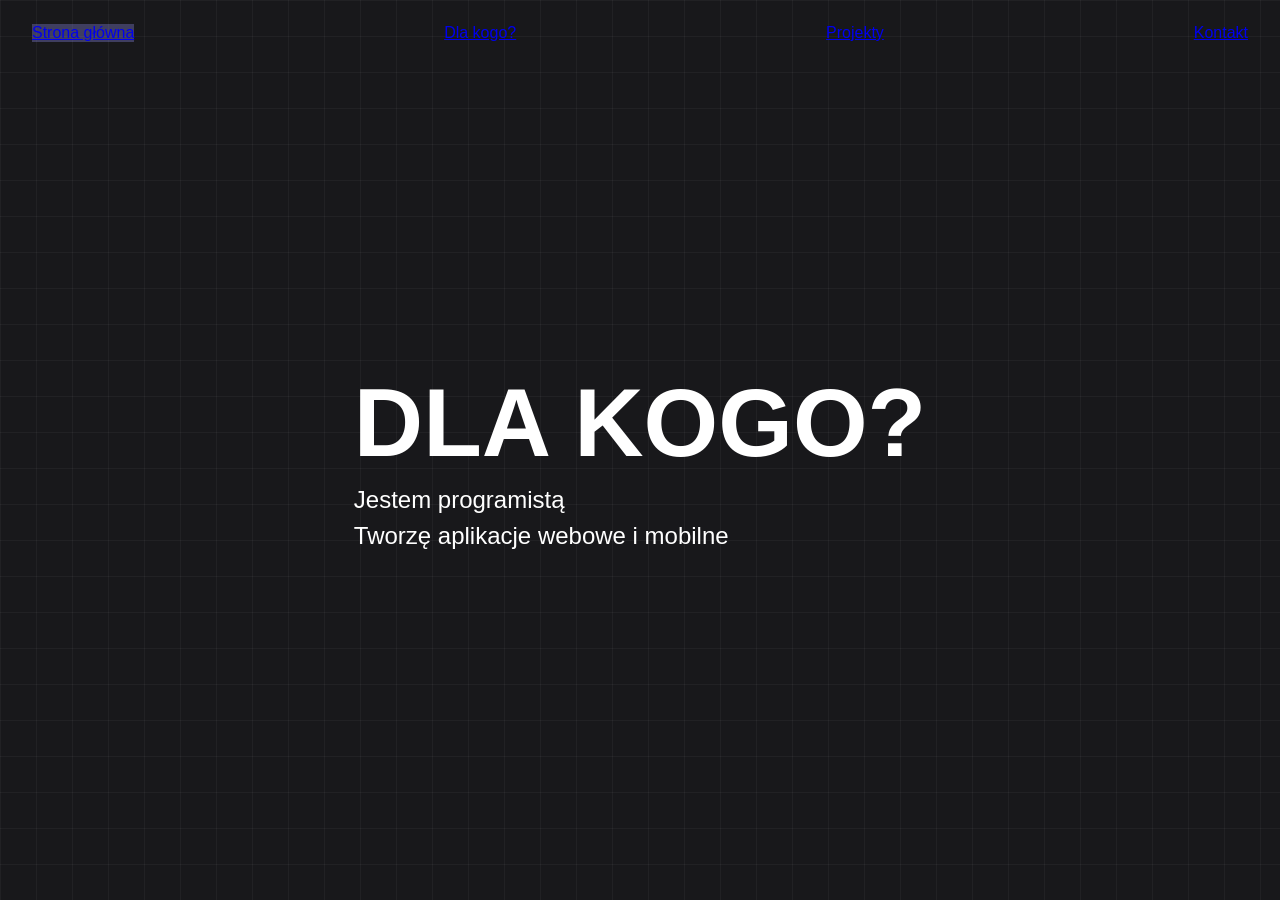
==== Dla_kogo.html @ d52f6600 "Aktualizacja plików" ====
<!DOCTYPE html>
<html lang="pl">
<head>
    <meta charset="UTF-8">
    <meta name="viewport" content="width=device-width, initial-scale=1.0">
    <link rel="stylesheet" href="style.css">
    <title>Portfolio</title>
</head>
<body>
    <header>
        <nav class="nav">
            <a href="index.html" class="active">Strona główna</a>
            <a href="dla_kogo.html">Dla kogo?</a>
            <a href="projekty.html">Projekty</a>
            <a href="kontakt.html">Kontakt</a>
        </nav>

        <div class="hero-content">
            <h1>DLA KOGO?</h1>
            <p>Jestem programistą</p>
            <p>Tworzę aplikacje webowe i mobilne</p>
        </div>
    </header>

    <script src="script.js"></script>
</body>
</html>
---- style.css ----
* {
    margin: 0;
    padding: 0;
    box-sizing: border-box;
}

body {
    font-family: Arial, Helvetica, sans-serif;
    color: white;
    background-color: #18181b;
    background-image:
        linear-gradient(to right, rgba(255, 255, 255, 0.04) 1px, transparent 1px),
        linear-gradient(to bottom, rgba(255, 255, 255, 0.04) 1px, transparent 1px);
    background-size: 36px 36px;
    opacity: 1;
    overflow-x: clip;
    transition: opacity 0.3s ease;
    animation: wejscieStrony 0.4s ease forwards;
}

body.wychodzenie {
    opacity: 0;
}

header {
    position: relative;
    display: flex;
    flex-direction: column;
    min-height: 100dvh;
    padding: 1.5rem 2rem;
}

nav {
    display: flex;
    max-height: none;
    flex-direction: row;
    align-items: center;
    justify-content: space-between;
    gap: 1.5rem;
}

.menu {
    display: flex;
    flex-wrap: wrap;
    justify-content: flex-end;
    gap: 1.5rem;
    

}

.menu a {
    display: inline-flex;
    align-items: center;
    justify-content: center;
    color: white;
    text-decoration: none;
    transition: color 0.3s ease, clip-path 0.3s ease, background-color 0.3s ease;
    border: 2px solid rgba(124, 117, 255, 0.301);
    padding: 1rem;
    clip-path: polygon(15px 0,
            100% 0,
            100% calc(100% - 15px),
            calc(100% - 15px) 100%,
            0 100%,
            0 15px);
}
.logo {
    display: inline-flex;
    align-items: center;
    gap: 0.75rem;
    color: white;
    text-decoration: none;
    font-size: 1.4rem;
    font-weight: 700;
    letter-spacing: 0.05em;
}

.logo img {
    height: 64px;
    width: auto;
    display: block;
}

.menu a:hover,
.menu a:focus-visible {
    color: #a5a0ff;
    clip-path: polygon(0 0,
            100% 0,
            100% 100%,
            0 100%,
            0 0,
            0 0);
}

.active {
    background-color: rgba(154, 149, 255, 0.301);
}

.hero-content {
    margin: auto;
}

header h1 {
    font-size: clamp(2.5rem, 12vw, 6rem);
    /*text-align: center;*/
}

header p {
    font-size: clamp(1rem, 2.5vw, 1.5rem);
    margin-top: 0.5rem;
    /*text-align: center;*/
}
.hero-actions{
    margin-top: 2rem;
}
.hero-actions a{
    display: inline-flex;
    border: 1px solid rgba(124, 117, 255, 0.301);
    border-radius: 8px;
    background-color: rgba(90, 85, 187, 0.315);
    padding: 0.5rem;
    margin-right: 2rem;
    text-decoration: none;
    color: #a5a0ff;
    transition: 0.3s;
}

.hero-actions a:hover{
    scale: 1.2;
}
@keyframes zanik {
    0% {
        opacity: 1;
        scale: 1;
    }

    100% {
        opacity: 0;
        scale: 0.2;
    }
}

@keyframes wejscieStrony {
    from {
        opacity: 0;
        transform: translateY(8px);
    }

    to {
        opacity: 1;
        transform: translateY(0);
    }
}

@media (max-width: 850px) {

    .menu {
        gap: 0.75rem;
        justify-content: center;
    }

    .menu a {
        flex: 1 1 150px;
        max-width: 260px;
        padding: 0.7rem;
    }

    header h1 {
        font-size: clamp(1rem, 6vw, 3rem);
        /*text-align: center;*/
    }
}
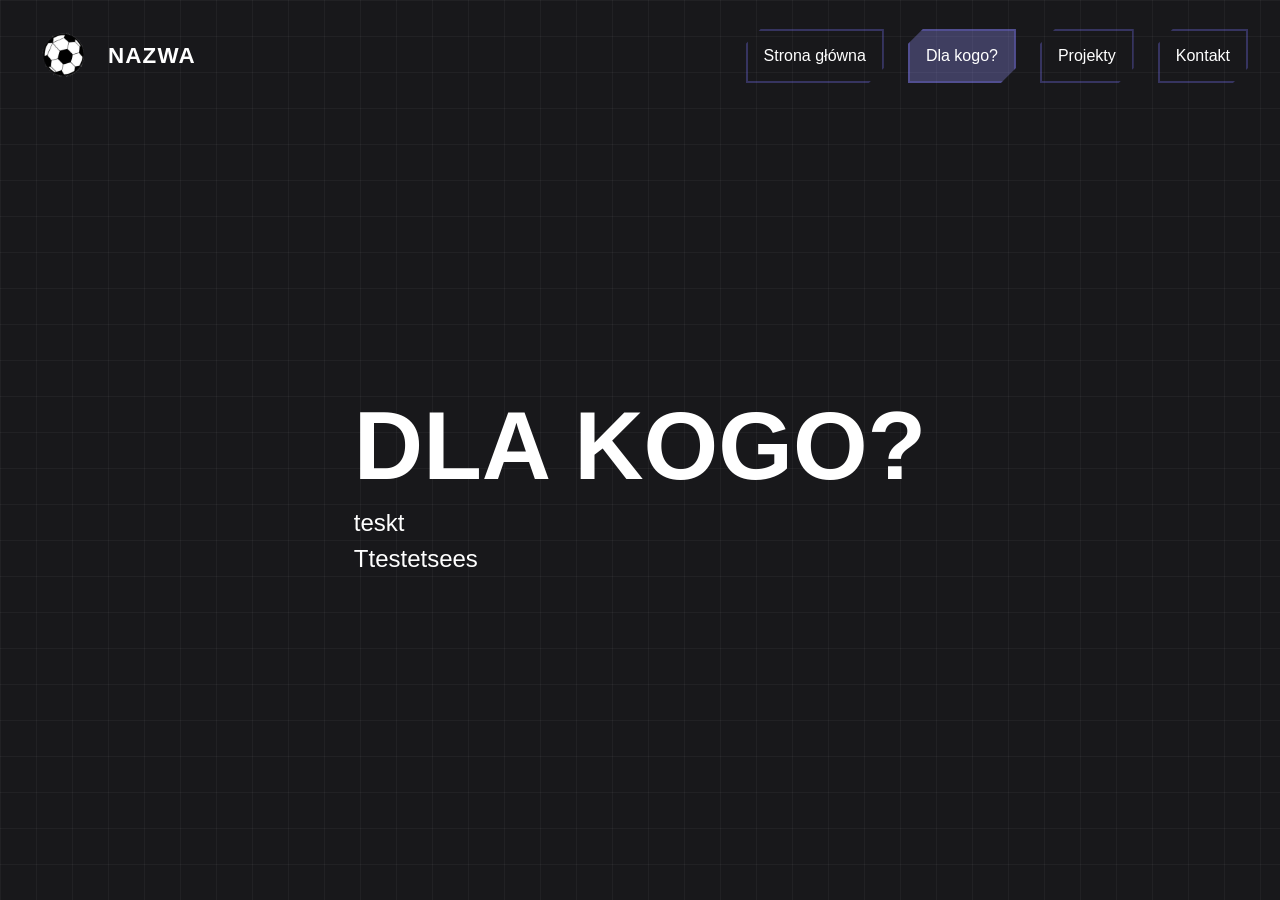
==== commit 052a8d81: "Aktualizacja plików" ====
--- a/Dla_kogo.html
+++ b/Dla_kogo.html
@@ -1,4 +1,4 @@
-<!DOCTYPE html>
+﻿<!DOCTYPE html>
 <html lang="pl">
 <head>
     <meta charset="UTF-8">
@@ -8,17 +8,23 @@
 </head>
 <body>
     <header>
-        <nav class="nav">
-            <a href="index.html" class="active">Strona główna</a>
-            <a href="dla_kogo.html">Dla kogo?</a>
-            <a href="projekty.html">Projekty</a>
-            <a href="kontakt.html">Kontakt</a>
+        <nav>
+            <a href="index.html" class="logo">
+                <img src="img/logo.png" alt="Logo">
+                <span>NAZWA</span>
+            </a>
+            <div class="menu">
+                <a href="index.html" >Strona główna</a>
+                <a href="Dla_kogo.html"class="active">Dla kogo?</a>
+                <a href="projekty.html">Projekty</a>
+                <a href="kontakt.html">Kontakt</a>
+            </div>
         </nav>
 
         <div class="hero-content">
             <h1>DLA KOGO?</h1>
-            <p>Jestem programistą</p>
-            <p>Tworzę aplikacje webowe i mobilne</p>
+            <p>teskt</p>
+            <p>Ttestetsees</p>
         </div>
     </header>
 
